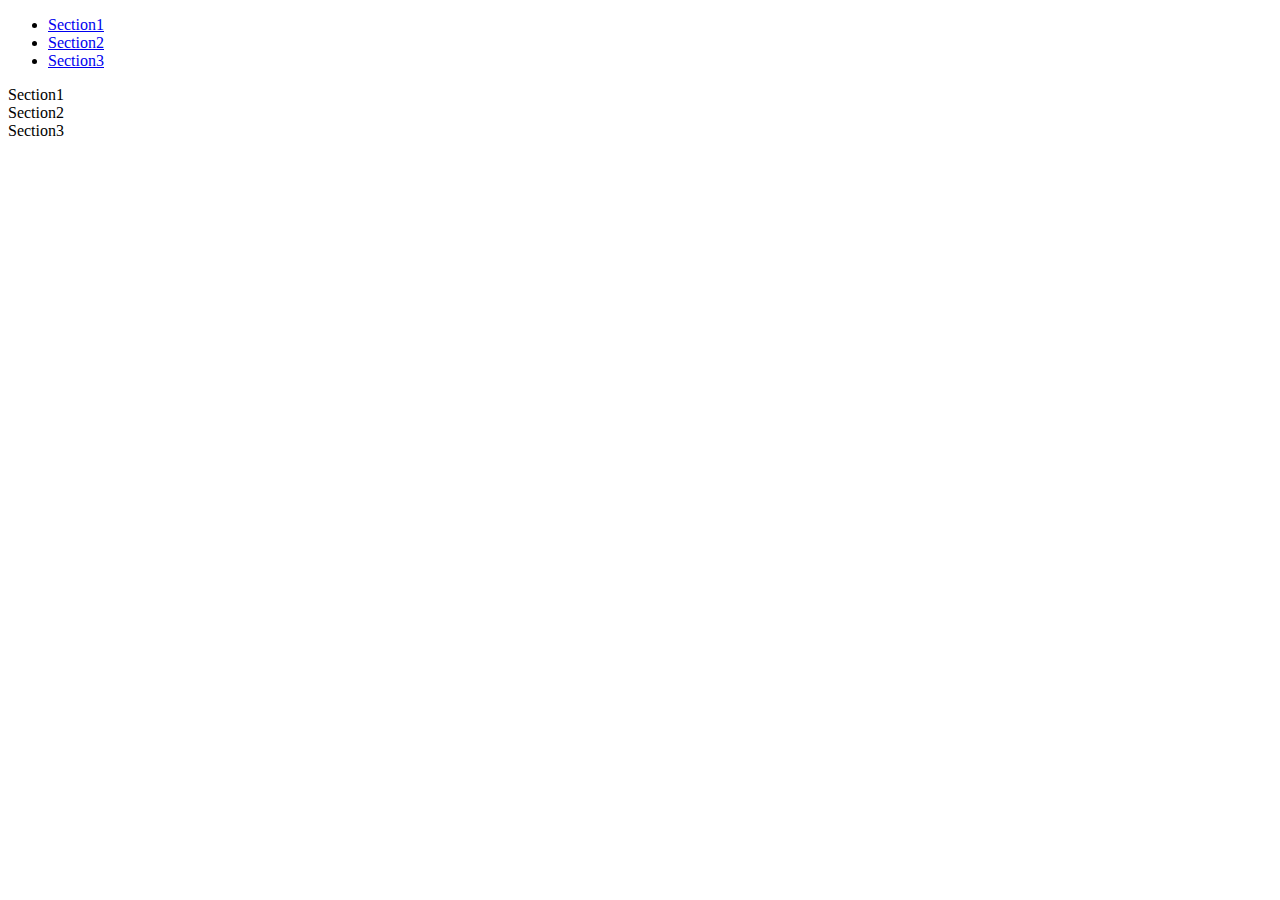
==== index.html @ 8946cb1c "Create index.html" ====
<!DOCTYPE html>
<!--
    Name: ScrollNavi.js
    Author: senthilkumar
    Website: http://senthildesigner.co.nr/
    mail: senthil2rajan@gmail.com
-->
<html>
    <head>
        <title>ScrollNavi.js - scroll navigation jquery component plugin</title>
        <meta charset="UTF-8">
        <meta name="viewport" content="width=device-width, initial-scale=1.0">
        <link rel="stylesheet" type="text/css" href="css/scrollnavi.css">
    </head>
    <body>
        <div id="nav">
            <div class="container">
            <ul>
                <li><a href="#section1">Section1</a></li>
                <li><a href="#section2">Section2</a></li>
                <li><a href="#section3">Section3</a></li>
            </ul>
            </div>
        </div>
        <div id="section1">Section1</div>
        <div id="section2">Section2</div>
        <div id="section3">Section3</div>
        
        <script type="text/javascript" src="js/jquery.min.js"></script>
        <script src="js/scroll_navi.js" type="text/javascript"></script>
        <script type="text/javascript">
            $("#nav").scroll_navi();
        </script>
    </body>
</html>
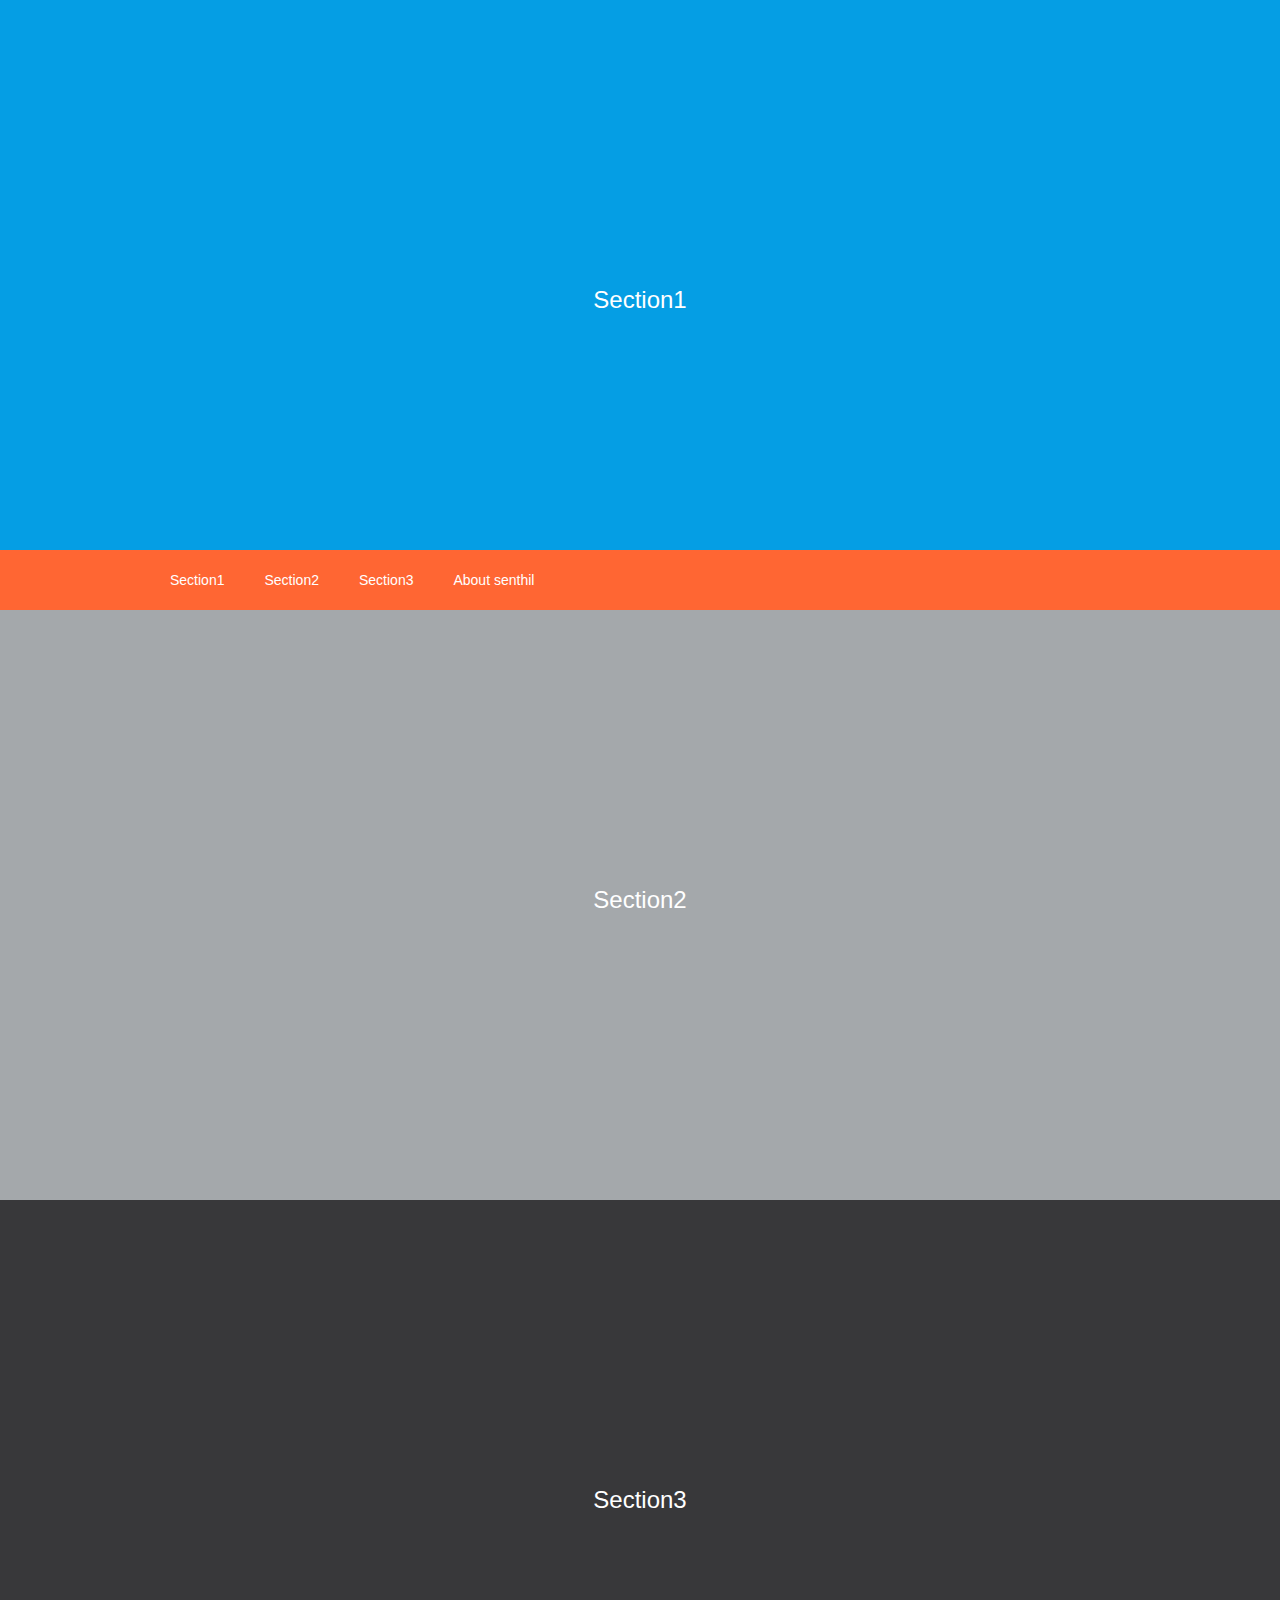
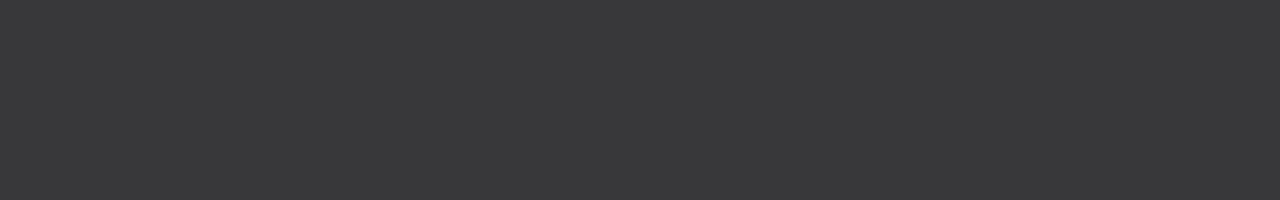
==== commit da6d7fa7: "Update index.html" ====
--- a/index.html
+++ b/index.html
@@ -10,7 +10,7 @@
         <title>ScrollNavi.js - scroll navigation jquery component plugin</title>
         <meta charset="UTF-8">
         <meta name="viewport" content="width=device-width, initial-scale=1.0">
-        <link rel="stylesheet" type="text/css" href="css/scrollnavi.css">
+        <link rel="stylesheet" type="text/css" href="scrollnavi.css">
     </head>
     <body>
         <div id="nav">
@@ -19,6 +19,7 @@
                 <li><a href="#section1">Section1</a></li>
                 <li><a href="#section2">Section2</a></li>
                 <li><a href="#section3">Section3</a></li>
+                <li><a href="https://github.com/senthilraj" data-outerpage="true">About senthil</a></li>
             </ul>
             </div>
         </div>
@@ -26,9 +27,13 @@
         <div id="section2">Section2</div>
         <div id="section3">Section3</div>
         
-        <script type="text/javascript" src="js/jquery.min.js"></script>
-        <script src="js/scroll_navi.js" type="text/javascript"></script>
+        <script type="text/javascript" src="jquery.min.js"></script>
+        <script src="scroll_navi.js" type="text/javascript"></script>
         <script type="text/javascript">
+            $(".title").fadeIn(2000);
+			setInterval(function(){
+				$("#section1 p").fadeIn(2000);
+				},1500);
             $("#nav").scroll_navi();
         </script>
     </body>
--- a/scrollnavi.css
+++ b/scrollnavi.css
@@ -0,0 +1,30 @@
+/* 
+    Name: ScrollNavi.js css file
+    Author: senthilkumar
+    Website: http://senthildesigner.co.nr/
+    mail: senthil2rajan@gmail.com
+*/
+
+            *{ margin: 0; padding: 0;}
+            
+            body{
+                //overflow: hidden;
+                color:#fff;
+                font-size: 24px;
+                font-family: arial;
+                text-align: center;
+            }
+            
+            #nav{ width: 100%; height:60px; line-height:  60px; background: #ff6633; font-size: 14px; color: #fff; position: absolute; top:550px; left: 0px;}
+            a{ color: #fff; text-decoration: none;}
+            ul{ list-style: none;}
+            li{ float: left; margin: 0 20px;}
+            .container{ margin: 0 auto; width: 980px;}
+            #section1{ line-height: 600px; background: #059ee4; width: 100%; float: left;  overflow: auto;}
+            #section2{ line-height: 600px; background: #a4a8ab; width: 100%; float: left;  overflow: auto;}
+            #section3{ line-height: 600px; background: #38383a; width: 100%; float: left;  overflow: auto;}
+
+@media only screen 
+and (max-width : 979px) {
+.container{ margin: 0 auto; width: 100%;}
+}
